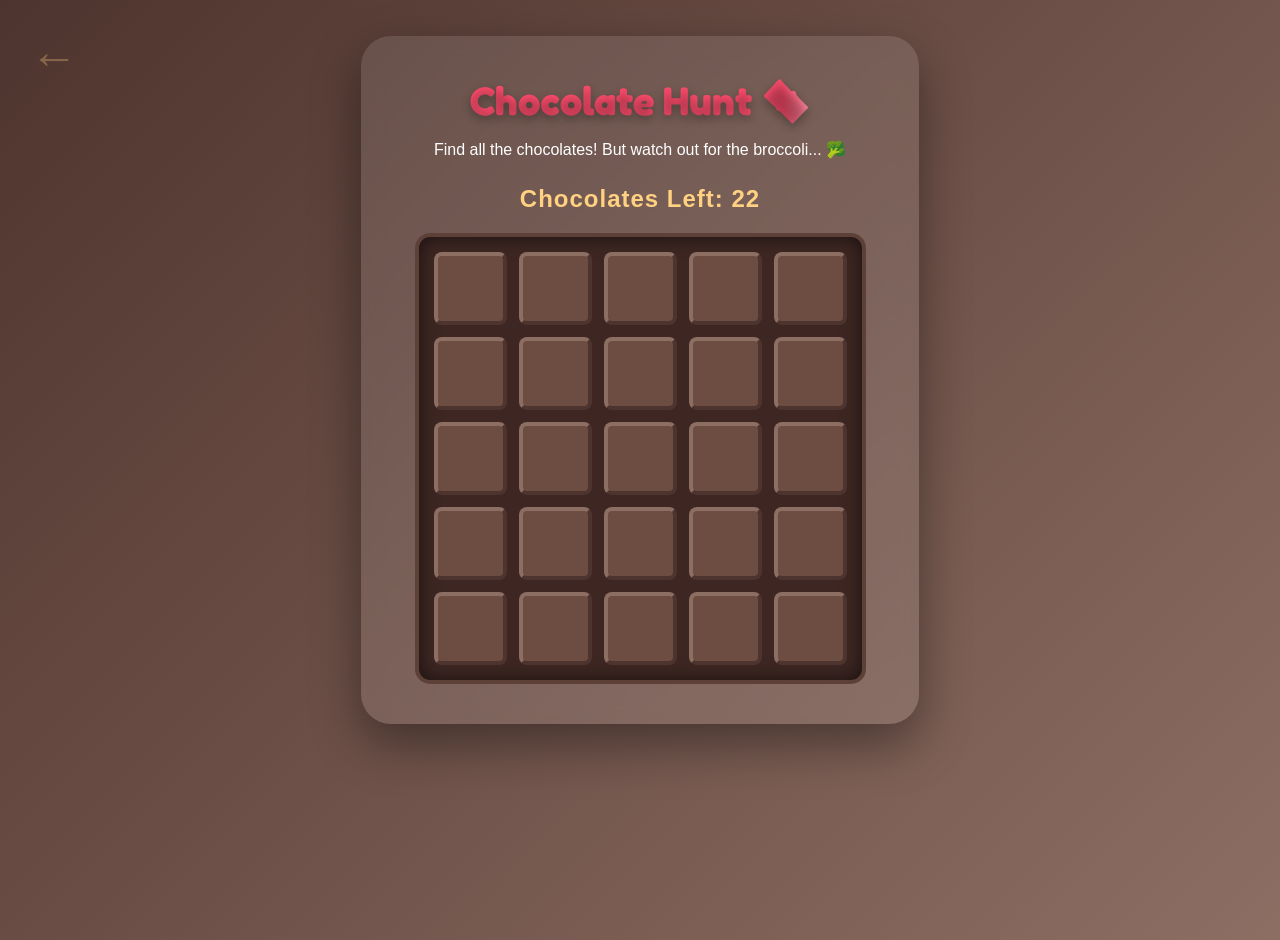
==== chocolate.html @ 3273c2d6 "made chocolate minesweeper game" ====
<!DOCTYPE html>
<html lang="en">

<head>
    <meta charset="UTF-8">
    <meta name="viewport" content="width=device-width, initial-scale=1.0">
    <title>Chocolate Day 🍫</title>

    <link rel="stylesheet" href="style.css">
    <link rel="stylesheet" href="chocolate.css">
</head>

<body class="choco-bg">

    <a href="index.html" class="back-arrow">←</a>

    <div class="game-container">
        <h1 class="shine-text" style="font-size: 2.5rem;">Chocolate Hunt 🍫</h1>
        <p>Find all the chocolates! But watch out for the broccoli... 🥦</p>

        <div class="status-bar">
            <span>Chocolates Left: <span id="choco-count">0</span></span>
        </div>

        <div id="grid" class="chocolate-grid"></div>

        <button id="restart-btn" class="btn" onclick="initGame()" style="display: none; margin-top: 20px;">
            Play Again 🔄
        </button>
    </div>

    <div id="win-modal" class="modal hidden">
        <div class="modal-content">
            <h2>Sweet Victory! 🎉</h2>
            <p>You found all the chocolates!</p>
            <div class="ticket">
                <div class="ticket-content">
                    <h3>🎟️ GOLDEN TICKET 🎟️</h3>
                    <p>Valid for: <b>Unlimited Chocolates</b></p>
                    <p>From: <b>Me</b></p>
                </div>
            </div>
            <button class="btn" onclick="closeModal()">Claim Prize 🎁</button>
        </div>
    </div>

    <canvas id="confetti"></canvas>

    <script src="chocolate.js"></script>
</body>

</html>
---- style.css ----
/* style.css */
@import url('https://fonts.googleapis.com/css2?family=Fredoka+One&family=Nunito:wght@400;700&display=swap');

:root {
    --primary-color: #ff4d6d;
    --secondary-color: #ff8fa3;
    --bg-color: #fff0f3;
    --card-bg: #ffffff;
    --text-color: #590d22;
    --locked-color: #a0a0a0;
}

body {
    font-family: 'Nunito', sans-serif;
    background-color: var(--bg-color);
    color: var(--text-color);
    padding: 20px;
    display: flex;
    justify-content: center;
}

.container {
    max-width: 500px;
    width: 100%;
    text-align: center;
}

h1 {
    font-family: 'Fredoka One', cursive;
    color: var(--primary-color);
    font-size: 2.5rem;
    margin-bottom: 10px;
}

.timeline {
    display: flex;
    flex-direction: column;
    gap: 15px;
    margin-top: 30px;
}

.day-card {
    display: flex;
    align-items: center;
    background: var(--card-bg);
    padding: 15px 20px;
    border-radius: 20px;
    text-decoration: none;
    color: var(--text-color);
    box-shadow: 0 5px 15px rgba(255, 77, 109, 0.15);
    transition: transform 0.3s, box-shadow 0.3s;
    position: relative;
    z-index: 1;
    overflow: visible;
}

/* Icon (Emoji) */
.icon {
    font-size: 2.5rem;
    margin-right: 15px;
}

/* Text Info */
.info {
    flex-grow: 1;
    text-align: left;
}

.info h2 {
    font-size: 1.2rem;
    margin-bottom: 5px;
    color: var(--primary-color);
}

.timer {
    font-size: 0.85rem;
    color: #666;
    font-weight: bold;
    background: #f0f0f0;
    display: inline-block;
    padding: 2px 8px;
    border-radius: 10px;
}

/* Status (Lock/Arrow) */
.status {
    font-size: 1.5rem;
}

/* Locked State */
.day-card.locked {
    background: #f8f8f8;
    cursor: not-allowed;
    opacity: 0.8;
}

.day-card.locked .icon,
.day-card.locked h2 {
    filter: grayscale(100%);
    color: var(--locked-color);
}

/* Unlocked State (Hover) */
.day-card:not(.locked):hover {
    transform: scale(1.02);
    box-shadow: 0 8px 20px rgba(255, 77, 109, 0.25);
}

.day-card.valentine-special {
    background: linear-gradient(135deg, #fff0f3 0%, #fff 100%);
    border: 2px solid var(--primary-color);
}

/* --- UPDATED CARD HOVER & HEARTS --- */

/* 1. Make the Card Dark & Glowing on Hover */
.day-card:not(.locked):hover {
    transform: translateY(-5px) scale(1.05);
    background: #2b0c16;
    /* Goes dark */
    color: var(--secondary-color);
    /* Text turns pink */
    box-shadow: 0 0 25px var(--primary-color);
    /* The Soft Pink Glowing Outline */
    border: 1px solid var(--primary-color);
}

.day-card:not(.locked):hover .timer {
    background: #4a1a25;
    /* Darker background for timer too */
    color: #fff;
}

/* 2. Bigger Hearts & Positioning */
/* I increased widths by roughly 2x */

.heart-icon {
    position: absolute;
    fill: var(--primary-color);
    z-index: -1;
    transition: all 0.8s cubic-bezier(0.1, 0.4, 0, 1);
    opacity: 0;
    pointer-events: none;
}

/* Bigger Start Sizes */
.heart-1 {
    top: 20%;
    left: 20%;
    width: 50px;
}

/* Big one */
.heart-2 {
    top: 45%;
    left: 45%;
    width: 30px;
}

.heart-3 {
    top: 40%;
    left: 40%;
    width: 20px;
}

.heart-4 {
    top: 20%;
    left: 40%;
    width: 25px;
}

.heart-5 {
    top: 25%;
    left: 45%;
    width: 35px;
}

.heart-6 {
    top: 5%;
    left: 50%;
    width: 20px;
}

/* Fly Out Positions (unchanged, just ensuring they work with new sizes) */
.day-card:hover .heart-icon {
    opacity: 1;
    z-index: 10;
}

.day-card:hover .heart-1 {
    top: -40%;
    left: -30%;
    filter: drop-shadow(0 0 10px var(--primary-color));
}

.day-card:hover .heart-2 {
    top: -20%;
    left: 100%;
    filter: drop-shadow(0 0 10px var(--primary-color));
}

.day-card:hover .heart-3 {
    top: 100%;
    left: 100%;
    filter: drop-shadow(0 0 10px var(--primary-color));
}

.day-card:hover .heart-4 {
    top: 100%;
    left: 0%;
    filter: drop-shadow(0 0 10px var(--primary-color));
}

.day-card:hover .heart-5 {
    top: -30%;
    left: 50%;
    filter: drop-shadow(0 0 10px var(--primary-color));
}

.day-card:hover .heart-6 {
    top: 50%;
    left: 110%;
    filter: drop-shadow(0 0 10px var(--primary-color));
}

/* --- SHIMMER TEXT EFFECT (FINAL FIXED) --- */
.shine-text {
    /* The gradient is now mostly red, with a thin white strip in the middle */
    background: linear-gradient(to right,
            var(--primary-color) 0%,
            var(--primary-color) 40%,
            #ffe6ea 50%,
            var(--primary-color) 60%,
            var(--primary-color) 100%);

    /* Make background huge so we can move the strip across */
    background-size: 180% auto;

    /* Clip to text */
    color: var(--primary-color);
    /* Fallback */
    background-clip: text;
    -webkit-background-clip: text;
    -webkit-text-fill-color: transparent;

    /* Layout */
    display: inline-block;
    font-size: 2.5rem;
    line-height: 1.2;
    /* Keeps the two lines close together */

    /* Animation settings */
    animation: shine 3s linear 1 forwards;
}

@keyframes shine {
    0% {
        background-position: -200% center;
    }

    100% {
        background-position: 200% center;
    }
}
---- chocolate.css ----
/* --- CHOCOLATE THEME --- */
.choco-bg {
    background: linear-gradient(135deg, #4e342e 0%, #8d6e63 100%);
    min-height: 100vh;
    margin: 0;
    display: grid;
    place-items: center;
    /* Perfect Center */
    font-family: 'Poppins', sans-serif;
    color: white;
    overflow-y: auto;
    /* Allow scroll if needed on small phones */
}

/* --- FIXED BACK ARROW --- */
.back-arrow {
    position: absolute;
    top: 30px;
    left: 30px;
    font-size: 3rem;
    font-weight: 900;
    color: #ffd180;
    opacity: 0.3;
    z-index: 200;
    text-decoration: none;
    transition: opacity 0.3s, transform 0.3s;
}

.back-arrow:hover {
    opacity: 1;
    transform: scale(1.2);
}

/* --- MAIN GAME CONTAINER (Fixed Height) --- */
.game-container {
    text-align: center;
    background: rgba(255, 255, 255, 0.1);
    backdrop-filter: blur(10px);
    border-radius: 30px;
    box-shadow: 0 20px 50px rgba(0, 0, 0, 0.4);

    /* SIZE FIX */
    width: 90%;
    max-width: 800px;
    min-height: 50vh;
    /* Reduced from 70vh to 50vh */

    display: flex;
    flex-direction: column;
    justify-content: center;
    align-items: center;

    padding: 40px;
}

h1 {
    font-size: 3rem;
    margin: 0;
    text-shadow: 0 4px 10px rgba(0, 0, 0, 0.3);
}

.status-bar {
    margin: 10px 0 20px 0;
    font-size: 1.5rem;
    font-weight: bold;
    color: #ffd180;
    letter-spacing: 1px;
}

/* --- THE GRID --- */
.chocolate-grid {
    display: grid;
    grid-template-columns: repeat(5, 1fr);
    gap: 12px;

    background: #3e2723;
    padding: 15px;
    border-radius: 15px;
    box-shadow: inset 0 0 20px rgba(0, 0, 0, 0.6);
    border: 4px solid #5d4037;

    /* Prevent collapse */
    min-width: 250px;
    min-height: 250px;
}

/* --- CHOCOLATE SQUARES --- */
.cell {
    width: 65px;
    height: 65px;
    background-color: #6d4c41;
    border-radius: 8px;
    cursor: pointer;
    position: relative;

    border-top: 4px solid #8d6e63;
    border-left: 4px solid #8d6e63;
    border-right: 4px solid #4e342e;
    border-bottom: 4px solid #4e342e;

    display: flex;
    justify-content: center;
    align-items: center;
    font-size: 2rem;
    user-select: none;
    transition: transform 0.1s;
}

.cell:active {
    transform: scale(0.95);
}

.cell.revealed {
    background-color: #d7ccc8;
    border: 2px solid #a1887f;
    cursor: default;
    transform: none;
}

.cell.mine {
    background-color: #ef9a9a;
    border: 2px solid #e57373;
    animation: shake 0.4s;
}

@keyframes shake {

    0%,
    100% {
        transform: translateX(0);
    }

    25% {
        transform: translateX(-5px);
    }

    75% {
        transform: translateX(5px);
    }
}

/* --- NEW PLAY AGAIN BUTTON (Propose Style) --- */
#restart-btn {
    margin-top: 30px;

    /* Pill Shape & Size */
    padding: 15px 40px;
    border-radius: 50px;
    border: none;
    outline: none;

    /* Typography */
    font-size: 1.2rem;
    /* Slightly Bigger */
    font-weight: 700;
    text-transform: uppercase;
    letter-spacing: 1px;
    cursor: pointer;

    /* Colors (Chocolate Theme) */
    background-color: #ffd180;
    /* Gold */
    color: #3e2723;
    /* Dark Brown Text */

    /* 3D Shadow */
    box-shadow: 0 5px 15px rgba(0, 0, 0, 0.2);

    /* Smooth Animation */
    transition: transform 0.2s, box-shadow 0.2s, background-color 0.2s;
}

#restart-btn:hover {
    background-color: #ffecb3;
    /* Lighter Gold */
    transform: translateY(-3px);
    /* Lift Up */
    box-shadow: 0 10px 20px rgba(0, 0, 0, 0.3);
}

#restart-btn:active {
    transform: translateY(-1px);
}

/* --- MODAL --- */
.modal {
    position: fixed;
    top: 0;
    left: 0;
    width: 100%;
    height: 100%;
    background: rgba(0, 0, 0, 0.85);
    display: flex;
    justify-content: center;
    align-items: center;
    z-index: 1000;
}

.modal.hidden {
    display: none;
}

.modal-content {
    background: white;
    padding: 40px;
    border-radius: 25px;
    text-align: center;
    color: #333;
    width: 90%;
    max-width: 500px;
}

.ticket {
    background: linear-gradient(45deg, #ffd700, #ffecb3);
    border: 4px dashed #b7950b;
    padding: 30px;
    margin: 20px 0;
    transform: rotate(-2deg);
    box-shadow: 0 10px 20px rgba(0, 0, 0, 0.2);
}

/* --- MINESWEEPER LOGIC STYLES --- */

/* The base square (Unopened Chocolate) */
.cell {
    /* Existing style... */
    color: transparent;
    /* Hide numbers/data until clicked */
}

/* Revealed Safe Square */
.cell.checked {
    background-color: #d7ccc8;
    /* Creamy inside */
    border: 1px solid #a1887f;
    /* Flat border */
    transform: none;
    /* No 3D effect */
    cursor: default;

    /* Reveal the number */
    color: #5d4037;
    font-weight: 900;
    font-size: 2rem;
}

/* Empty square (0 neighbors) */
.cell.checked:empty {
    background-color: #efebe9;
    /* Lighter cream for empty areas */
}

/* Flagged Square */
.cell.flag {
    font-size: 2rem;
    color: white !important;
    /* Show the flag icon */
}
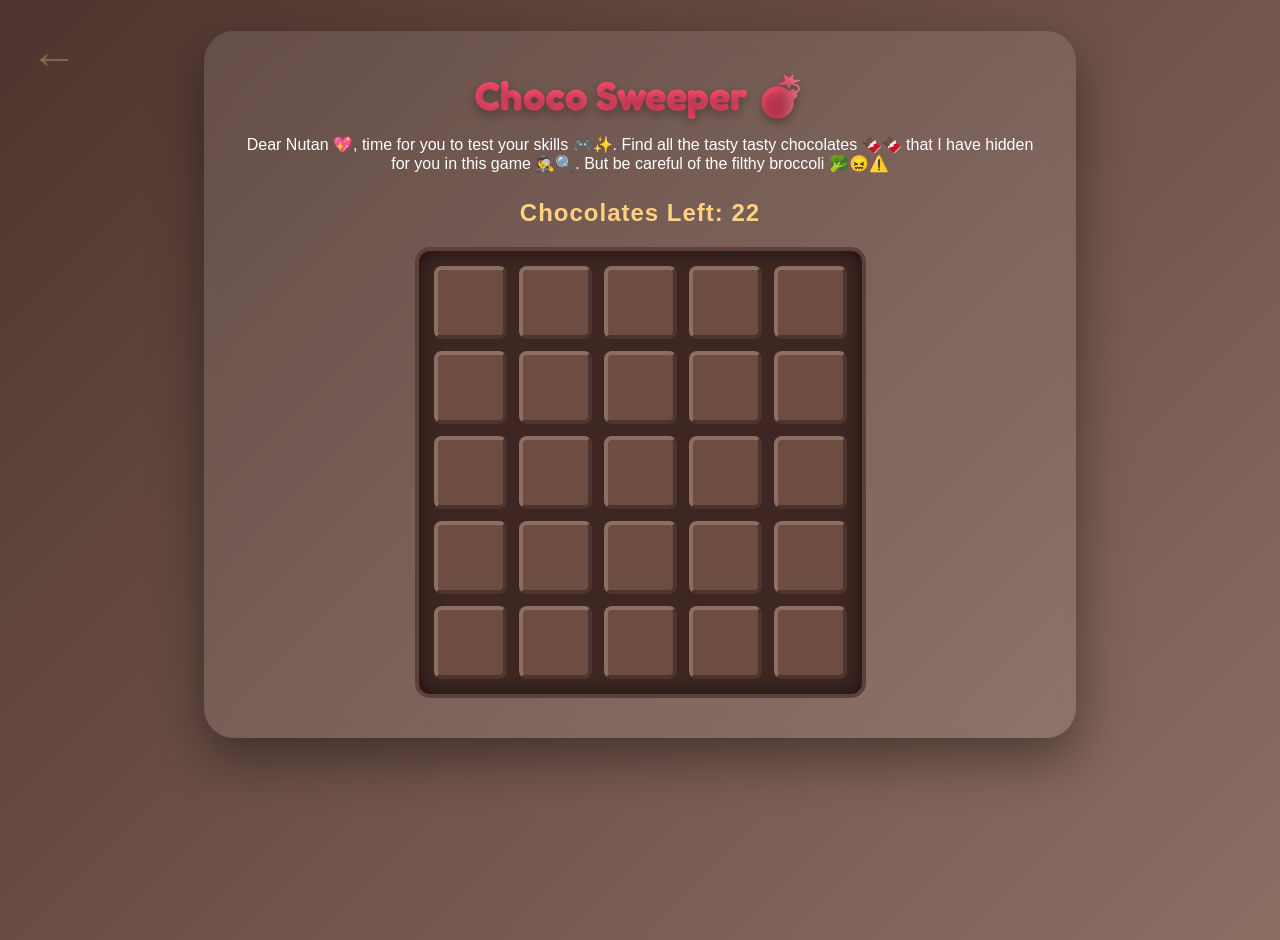
==== commit 99729365: "fixed game logic, made improvements in text, added sound effects, chocolate dat complete" ====
--- a/chocolate.html
+++ b/chocolate.html
@@ -4,7 +4,7 @@
 <head>
     <meta charset="UTF-8">
     <meta name="viewport" content="width=device-width, initial-scale=1.0">
-    <title>Chocolate Day 🍫</title>
+    <title>Choco Sweeper 🍫</title>
 
     <link rel="stylesheet" href="style.css">
     <link rel="stylesheet" href="chocolate.css">
@@ -14,9 +14,15 @@
 
     <a href="index.html" class="back-arrow">←</a>
 
+    <audio id="click-sound" src="pop.wav"></audio>
+    <audio id="win-sound" src="win.mp3"></audio>
+    <audio id="lose-sound" src="lose.mp3"></audio>
+
     <div class="game-container">
-        <h1 class="shine-text" style="font-size: 2.5rem;">Chocolate Hunt 🍫</h1>
-        <p>Find all the chocolates! But watch out for the broccoli... 🥦</p>
+        <h1 class="shine-text" style="font-size: 2.5rem;">Choco Sweeper 💣</h1>
+        <p>Dear Nutan 💖, time for you to test your skills 🎮✨. Find all the tasty tasty chocolates 🍫🍫 that
+            I have hidden for you in this game 🕵️‍♀️🔍. But be careful of the filthy broccoli 🥦😖⚠️</p>
+
 
         <div class="status-bar">
             <span>Chocolates Left: <span id="choco-count">0</span></span>
@@ -24,28 +30,31 @@
 
         <div id="grid" class="chocolate-grid"></div>
 
-        <button id="restart-btn" class="btn" onclick="initGame()" style="display: none; margin-top: 20px;">
+        <button id="restart-btn" class="btn" onclick="initGame()" style="display: none;">
             Play Again 🔄
         </button>
     </div>
 
     <div id="win-modal" class="modal hidden">
         <div class="modal-content">
-            <h2>Sweet Victory! 🎉</h2>
-            <p>You found all the chocolates!</p>
+            <span class="close-modal">&times;</span>
+
+            <h2>Congrats Pro Gamer! 🎮🍫</h2>
+
             <div class="ticket">
                 <div class="ticket-content">
-                    <h3>🎟️ GOLDEN TICKET 🎟️</h3>
-                    <p>Valid for: <b>Unlimited Chocolates</b></p>
-                    <p>From: <b>Me</b></p>
+                    <p style="font-size: 1.2rem; line-height: 1.6;">
+                        To the love of my life, <b>Nutan</b>:<br>
+                        You sweep me off my feet just like you swept this grid!<br>
+                        <b>Happy Chocolate Day! ❤️</b><br>
+                        P.S. I promise to bring you chocolates whenever and wherever you need 🍫❤️✨
+                    </p>
                 </div>
             </div>
-            <button class="btn" onclick="closeModal()">Claim Prize 🎁</button>
         </div>
     </div>
 
     <canvas id="confetti"></canvas>
-
     <script src="chocolate.js"></script>
 </body>
 
--- a/chocolate.css
+++ b/chocolate.css
@@ -117,10 +117,22 @@
     transform: none;
 }
 
+/* MINE (Broccoli) - Fixed Centering & Size */
 .cell.mine {
     background-color: #ef9a9a;
     border: 2px solid #e57373;
+    /* Overrides the 3D bevel borders */
+
+    /* Force size and centering to remain */
+    display: flex;
+    justify-content: center;
+    align-items: center;
+
+    /* Make it big again */
+    font-size: 2.5rem;
+
     animation: shake 0.4s;
+    cursor: default;
 }
 
 @keyframes shake {
@@ -223,12 +235,13 @@
 
 /* The base square (Unopened Chocolate) */
 .cell {
-    /* Existing style... */
+    /* Existing styling from before... */
     color: transparent;
-    /* Hide numbers/data until clicked */
-}
-
-/* Revealed Safe Square */
+    /* Hide contents initially */
+    text-shadow: none;
+}
+
+/* 1. REVEALED NUMBER (Clue) */
 .cell.checked {
     background-color: #d7ccc8;
     /* Creamy inside */
@@ -244,15 +257,78 @@
     font-size: 2rem;
 }
 
-/* Empty square (0 neighbors) */
-.cell.checked:empty {
+/* 2. REVEALED CHOCOLATE (Safe Empty Spot) */
+.cell.chocolate {
     background-color: #efebe9;
-    /* Lighter cream for empty areas */
+    /* Lighter cream */
+    color: initial !important;
+    /* Show the Emoji color */
+    font-size: 2.5rem;
+    display: flex;
+    /* Ensure centering */
+    justify-content: center;
+    align-items: center;
+    animation: popIn 0.3s cubic-bezier(0.175, 0.885, 0.32, 1.275);
+}
+
+/* 3. REVEALED MINE (Broccoli) */
+.cell.mine {
+    background-color: #ef9a9a;
+    /* Red background */
+    border: 2px solid #e57373;
+
+    /* IMPORTANT: Fix Visibility */
+    color: initial !important;
+    /* Force emoji to show */
+    opacity: 1;
+
+    font-size: 2.5rem;
+    display: flex;
+    justify-content: center;
+    align-items: center;
+    animation: shake 0.4s;
+    cursor: default;
 }
 
 /* Flagged Square */
 .cell.flag {
+    color: initial !important;
+    /* Show flag */
+}
+
+@keyframes popIn {
+    0% {
+        transform: scale(0);
+    }
+
+    100% {
+        transform: scale(1);
+    }
+}
+
+/* --- MODAL UPDATES --- */
+
+/* The Close 'X' Button */
+.close-modal {
+    position: absolute;
+    top: 15px;
+    right: 20px;
     font-size: 2rem;
-    color: white !important;
-    /* Show the flag icon */
+    font-weight: bold;
+    color: #aaa;
+    cursor: pointer;
+    transition: color 0.3s;
+    line-height: 1;
+}
+
+.close-modal:hover {
+    color: #e74c3c;
+    /* Turns red on hover */
+}
+
+/* Ensure modal content handles the absolute positioning */
+.modal-content {
+    position: relative;
+    /* Important for the X to stay inside */
+    /* Existing styles remain... */
 }
